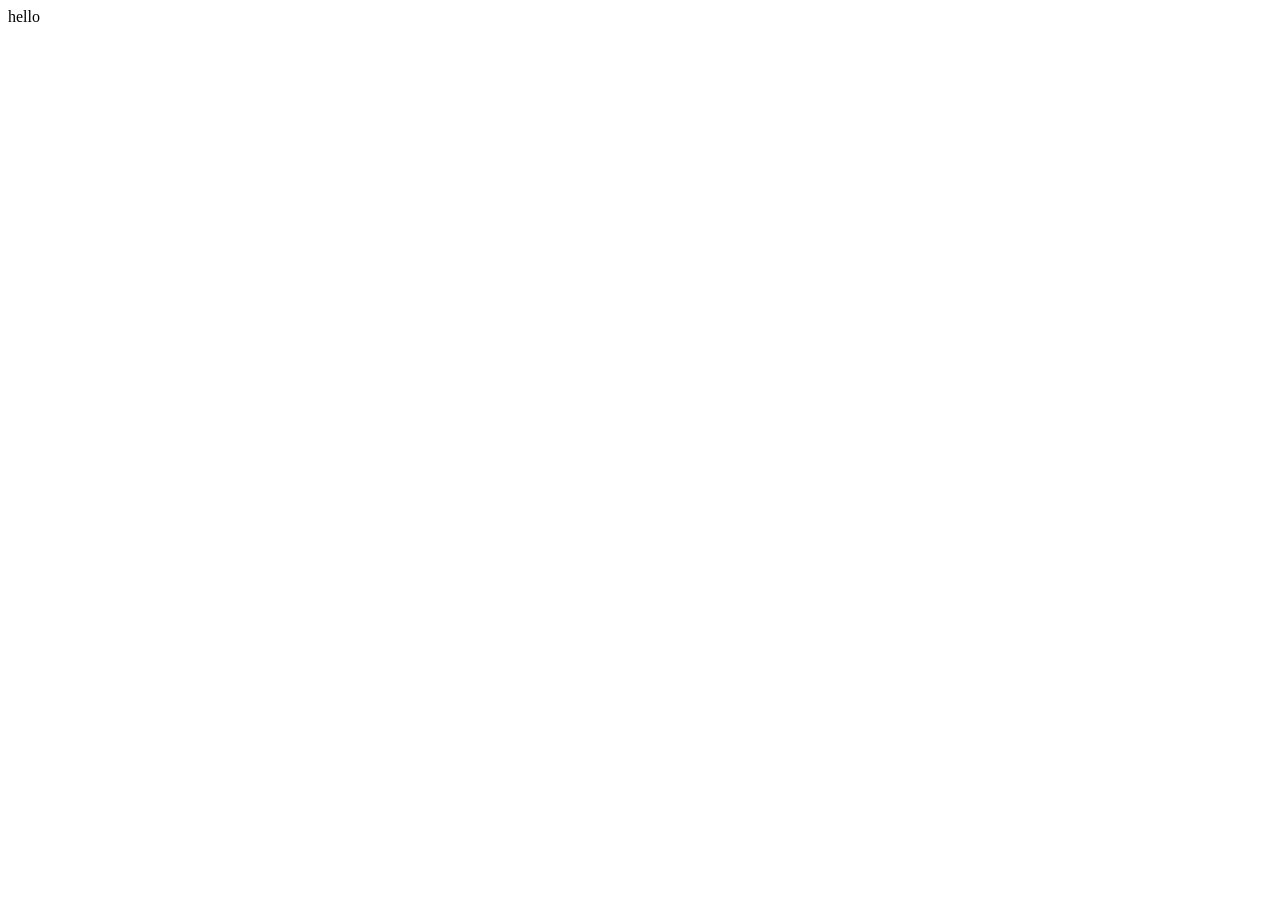
==== src/main/resources/templates/hello.html @ 37c162dd "猫薄荷娱乐项目立项" ====
<html xmlns:th="http://www.thymeleaf.org">
<!DOCTYPE html>
<html lang="en">
<head>
    <meta charset="UTF-8">
    <title>thymeleafTest</title>
</head>
<body>
<p th:text="${name}">hello</p>
</body>
</html>
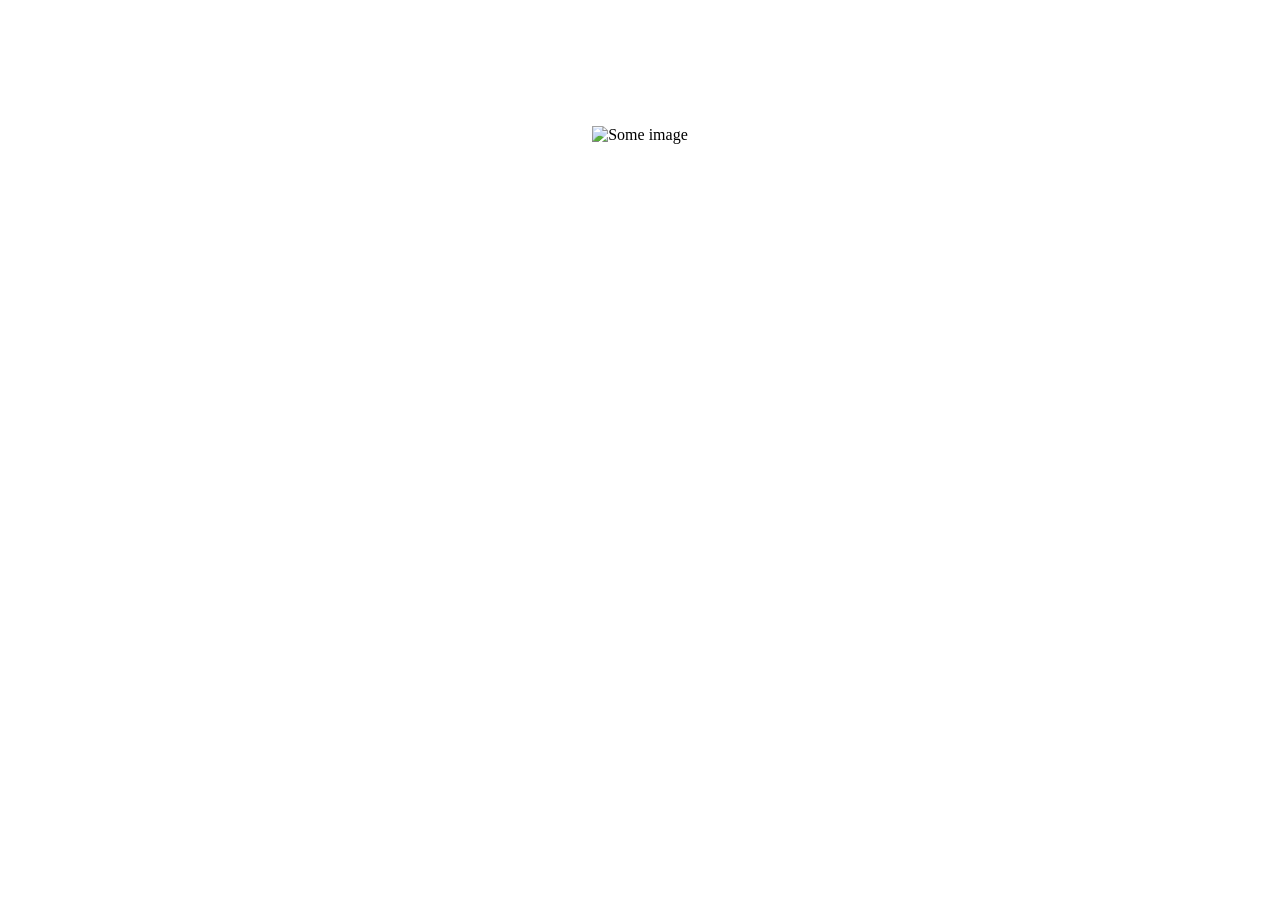
==== commit 42025fb4: "一些无关紧要的" ====
--- a/src/main/resources/templates/hello.html
+++ b/src/main/resources/templates/hello.html
@@ -1,11 +1,36 @@
-<html xmlns:th="http://www.thymeleaf.org">
 <!DOCTYPE html>
 <html lang="en">
+<head>
+    <meta charset="UTF-8">
+    <title>MainPage</title>
+    <script src="js/jquery.min.js"></script>
+    <link href="https://fonts.googleapis.com/css?family=Roboto+Mono:300,500,700" rel="stylesheet">
+    <link rel="stylesheet" type="text/css" href="css/normalize.css" />
+    <link rel="stylesheet" type="text/css" href="css/demo.css" />
+    <link href="css/bootstrap.min.css" rel="stylesheet">
+    <script src="js/bootstrap.min.js"></script>
+    <script src="https://cdn.staticfile.org/vue/2.4.2/vue.min.js"></script>
+    <script src="js/layer/layer.js"></script>
+    <script src="https://cdn.staticfile.org/axios/0.18.0/axios.min.js"></script>
+    <link href="css/buttons.css" rel="stylesheet">
+    <link href="css/mainPage.css" rel="stylesheet">
+    <script src="https://unpkg.com/imagesloaded@4/imagesloaded.pkgd.min.js"></script>
+    <!-- or -->
+    <script src="https://unpkg.com/imagesloaded@4/imagesloaded.pkgd.js"></script>
+</head>
 <head>
     <meta charset="UTF-8">
     <title>thymeleafTest</title>
 </head>
 <body>
-<p th:text="${name}">hello</p>
+<div id="container" style="text-align: center;margin-top: 10%">
+    <img src="img/cat/1.jpg" alt="Some image" style="width: 269px;height: 337px;">
+</div>
 </body>
+<script >
+    // element
+    imagesLoaded( document.querySelector('#container'), function( instance ) {
+        console.log('all images are loaded');
+    });
+</script>
 </html>
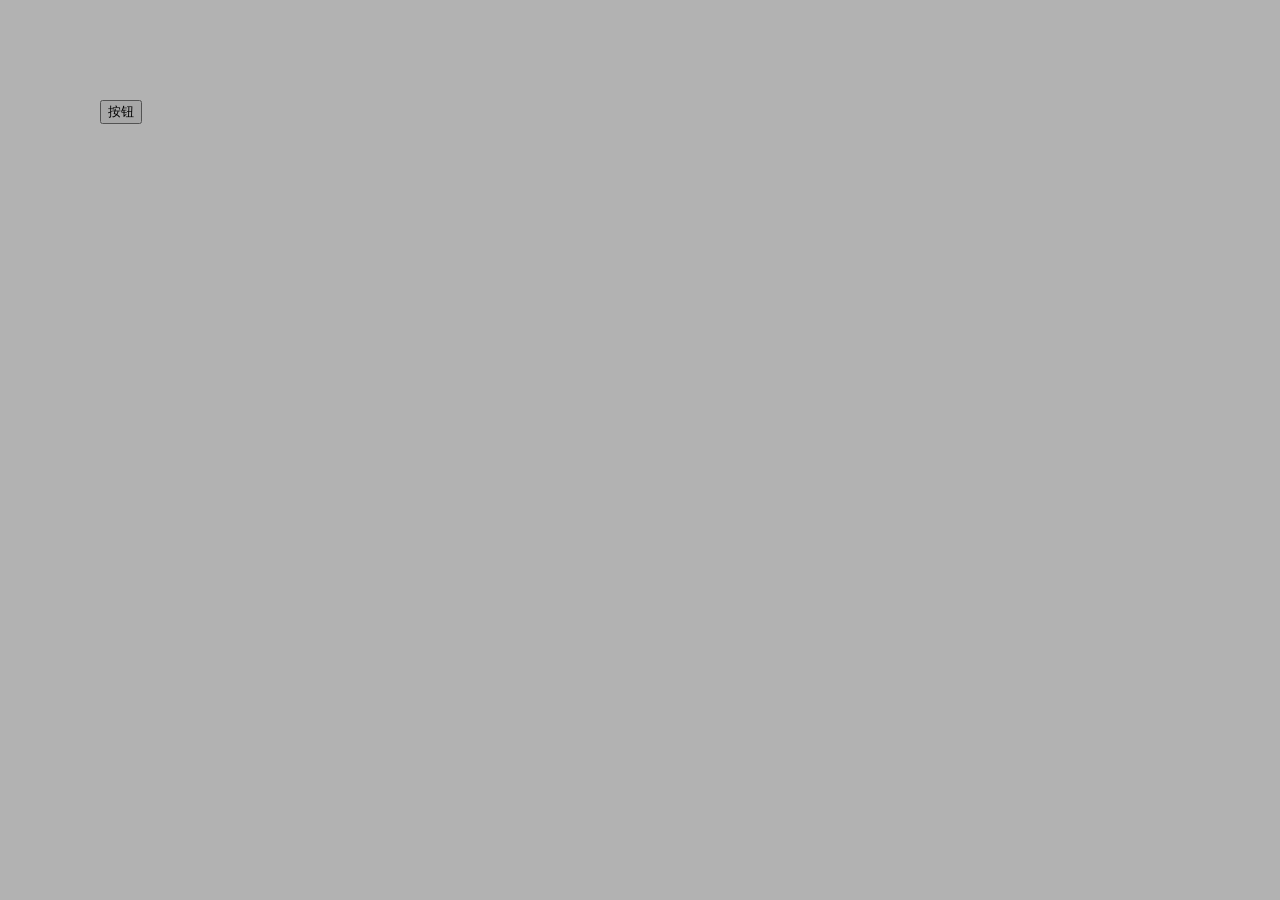
==== commit c647bc87: "完成下拉刷新" ====
--- a/src/main/resources/templates/hello.html
+++ b/src/main/resources/templates/hello.html
@@ -1,36 +1,47 @@
+
 <!DOCTYPE html>
 <html lang="en">
+
 <head>
     <meta charset="UTF-8">
-    <title>MainPage</title>
-    <script src="js/jquery.min.js"></script>
-    <link href="https://fonts.googleapis.com/css?family=Roboto+Mono:300,500,700" rel="stylesheet">
-    <link rel="stylesheet" type="text/css" href="css/normalize.css" />
-    <link rel="stylesheet" type="text/css" href="css/demo.css" />
-    <link href="css/bootstrap.min.css" rel="stylesheet">
-    <script src="js/bootstrap.min.js"></script>
-    <script src="https://cdn.staticfile.org/vue/2.4.2/vue.min.js"></script>
-    <script src="js/layer/layer.js"></script>
-    <script src="https://cdn.staticfile.org/axios/0.18.0/axios.min.js"></script>
-    <link href="css/buttons.css" rel="stylesheet">
-    <link href="css/mainPage.css" rel="stylesheet">
-    <script src="https://unpkg.com/imagesloaded@4/imagesloaded.pkgd.min.js"></script>
-    <!-- or -->
-    <script src="https://unpkg.com/imagesloaded@4/imagesloaded.pkgd.js"></script>
+    <title>如何使上层div遮住的按钮依然可以点击</title>
+    <style type="text/css">
+        body{margin: 0;padding: 0;}
+        .m-btn{margin: 100px;cursor: pointer;}
+        .m-test{position: absolute; pointer-events:none;top:0;left: 0; width: 100%;height: 100%;background-color: rgba(0,0,0,0.3);}
+    </style>
 </head>
-<head>
-    <meta charset="UTF-8">
-    <title>thymeleafTest</title>
-</head>
+
 <body>
-<div id="container" style="text-align: center;margin-top: 10%">
-    <img src="img/cat/1.jpg" alt="Some image" style="width: 269px;height: 337px;">
-</div>
+<input type="button" class="m-btn" id="m-btn" value="按钮">
+<div class="m-test" id="m-test"></div>
+<script src="https://cdn.bootcss.com/jquery/3.3.1/jquery.min.js"></script>
+<script src="https://cdn.bootcss.com/jquery-cookie/1.4.1/jquery.cookie.js"></script>
+<script type="text/javascript">
+    $(function() {
+        var myAction = {};
+
+        var dom = {
+            btn: $('#m-btn'),
+            test: $('#m-test')
+        }
+
+        $.extend(myAction, {
+            initEvent: function() {
+                dom.btn.on('click', function () {
+                    console.log('点击了按钮');
+                }),
+                    dom.test.on('click', function () {
+                        console.log('点击了蒙层');
+                    })
+            }
+        });
+
+        var init = function() {
+            myAction.initEvent();
+        }();
+    })
+</script>
 </body>
-<script >
-    // element
-    imagesLoaded( document.querySelector('#container'), function( instance ) {
-        console.log('all images are loaded');
-    });
-</script>
+
 </html>
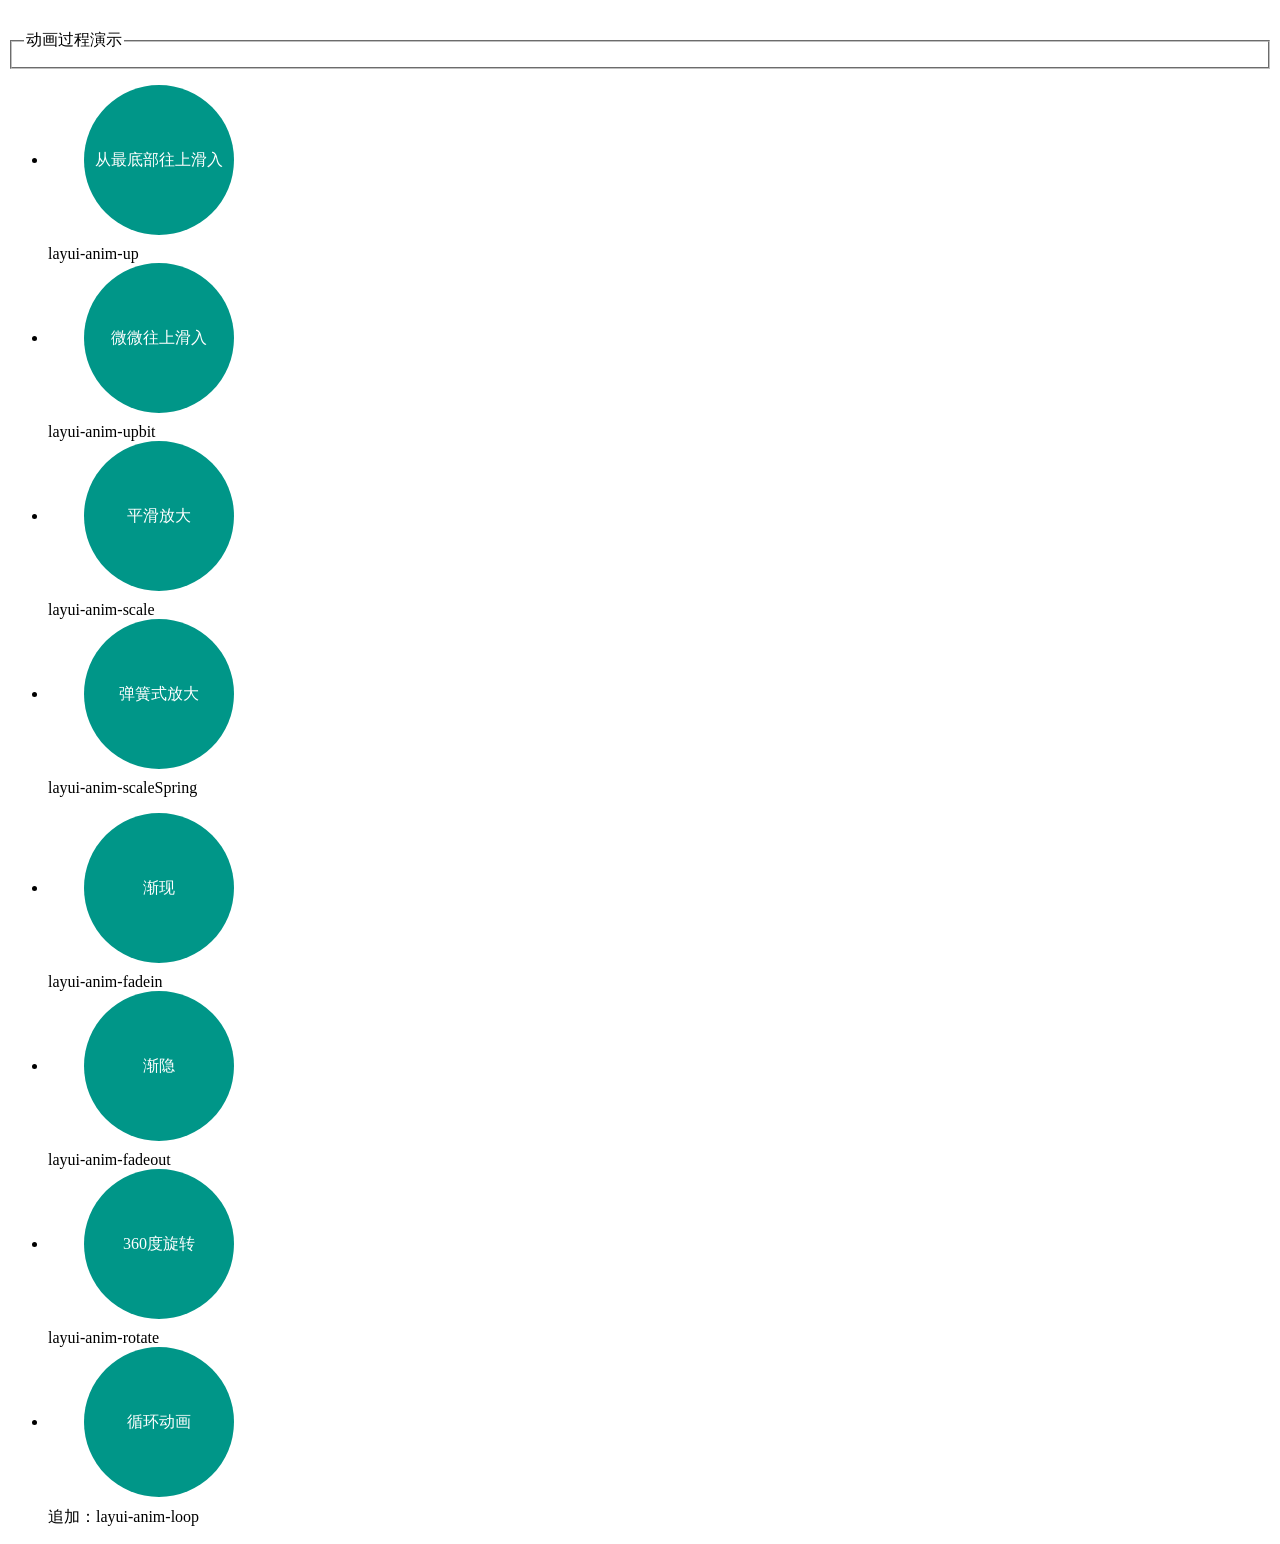
==== commit 6010fd69: "头像悬停个人信息界面" ====
--- a/src/main/resources/templates/hello.html
+++ b/src/main/resources/templates/hello.html
@@ -1,47 +1,65 @@
+<!DOCTYPE html>
+<html>
+<head>
+    <meta charset="utf-8">
+    <title>layui</title>
+    <meta name="renderer" content="webkit">
+    <meta http-equiv="X-UA-Compatible" content="IE=edge,chrome=1">
+    <meta name="viewport" content="width=device-width, initial-scale=1, maximum-scale=1">
+    <link rel="stylesheet" href="layui/css/layui.css"  media="all">
+    <!-- 注意：如果你直接复制所有代码到本地，上述css路径需要改成你本地的 -->
+</head>
+<style>
+    .site-doc-icon li{width: 222px;}
+    .site-doc-icon li .layui-anim{width: 150px; height: 150px; line-height: 150px; margin: 0 auto 10px; text-align: center; background-color: #009688; cursor: pointer; color: #fff; border-radius: 50%;}
+</style>
+<body>
+<fieldset class="layui-elem-field layui-field-title" style="margin-top: 30px;">
+    <legend>动画过程演示</legend>
+</fieldset>
 
-<!DOCTYPE html>
-<html lang="en">
+<ul class="site-doc-icon site-doc-anim">
+    <li>
+        <div class="layui-anim" data-anim="layui-anim-up">从最底部往上滑入</div>
+        <div class="code">layui-anim-up</div>
+    </li>
+    <li>
+        <div class="layui-anim layui-anim-upbit" data-anim="layui-anim-upbit">微微往上滑入</div>
+        <div class="code">layui-anim-upbit</div>
+    </li>
+    <li>
+        <div class="layui-anim" data-anim="layui-anim-scale">平滑放大</div>
+        <div class="code">layui-anim-scale</div>
+    </li>
+    <li>
+        <div class="layui-anim" data-anim="layui-anim-scaleSpring">弹簧式放大</div>
+        <div class="code">layui-anim-scaleSpring</div>
+    </li>
+</ul>
+<ul class="site-doc-icon site-doc-anim">
+    <li>
+        <div class="layui-anim" data-anim="layui-anim-fadein">渐现</div>
+        <div class="code">layui-anim-fadein</div>
+    </li>
+    <li>
+        <div class="layui-anim" data-anim="layui-anim-fadeout">渐隐</div>
+        <div class="code">layui-anim-fadeout</div>
+    </li>
+    <li>
+        <div class="layui-anim" data-anim="layui-anim-rotate">360度旋转</div>
+        <div class="code">layui-anim-rotate</div>
+    </li>
+    <li>
+        <div class="layui-anim" data-anim="layui-anim-rotate layui-anim-loop">循环动画</div>
+        <div class="code">追加：layui-anim-loop</div>
+    </li>
+</ul>
 
-<head>
-    <meta charset="UTF-8">
-    <title>如何使上层div遮住的按钮依然可以点击</title>
-    <style type="text/css">
-        body{margin: 0;padding: 0;}
-        .m-btn{margin: 100px;cursor: pointer;}
-        .m-test{position: absolute; pointer-events:none;top:0;left: 0; width: 100%;height: 100%;background-color: rgba(0,0,0,0.3);}
-    </style>
-</head>
 
-<body>
-<input type="button" class="m-btn" id="m-btn" value="按钮">
-<div class="m-test" id="m-test"></div>
-<script src="https://cdn.bootcss.com/jquery/3.3.1/jquery.min.js"></script>
-<script src="https://cdn.bootcss.com/jquery-cookie/1.4.1/jquery.cookie.js"></script>
-<script type="text/javascript">
-    $(function() {
-        var myAction = {};
+<script src="layui/layui.js" charset="utf-8"></script>
+<!-- 注意：如果你直接复制所有代码到本地，上述js路径需要改成你本地的 -->
+<script>
+</script>
 
-        var dom = {
-            btn: $('#m-btn'),
-            test: $('#m-test')
-        }
-
-        $.extend(myAction, {
-            initEvent: function() {
-                dom.btn.on('click', function () {
-                    console.log('点击了按钮');
-                }),
-                    dom.test.on('click', function () {
-                        console.log('点击了蒙层');
-                    })
-            }
-        });
-
-        var init = function() {
-            myAction.initEvent();
-        }();
-    })
-</script>
 </body>
-
 </html>
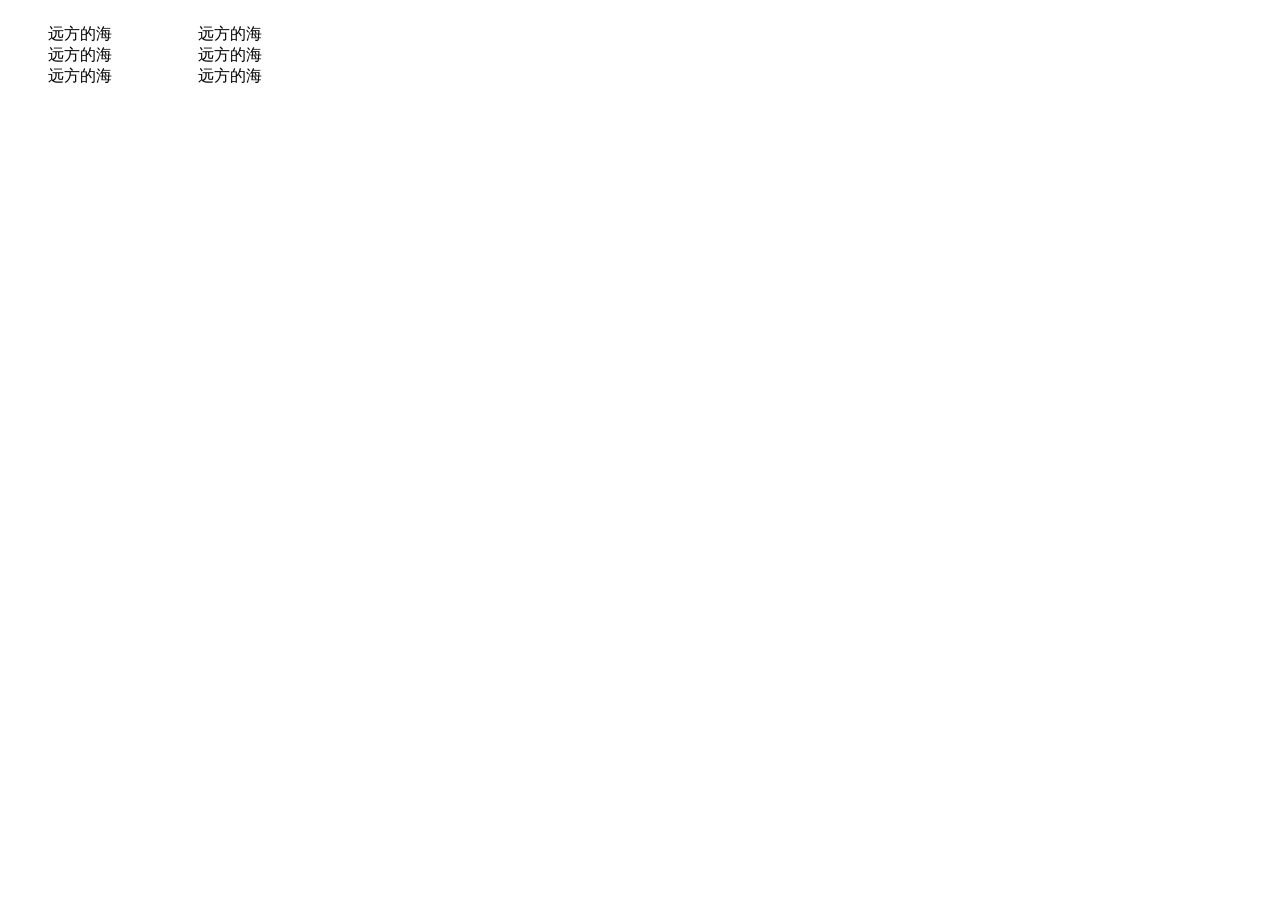
==== commit dd2abe5a: "个人信息页继续优化" ====
--- a/src/main/resources/templates/hello.html
+++ b/src/main/resources/templates/hello.html
@@ -9,53 +9,23 @@
     <link rel="stylesheet" href="layui/css/layui.css"  media="all">
     <!-- 注意：如果你直接复制所有代码到本地，上述css路径需要改成你本地的 -->
 </head>
-<style>
-    .site-doc-icon li{width: 222px;}
-    .site-doc-icon li .layui-anim{width: 150px; height: 150px; line-height: 150px; margin: 0 auto 10px; text-align: center; background-color: #009688; cursor: pointer; color: #fff; border-radius: 50%;}
+<body>
+
+<style type="text/css">
+    .mylist{ width:320px; float:left;}
+    .mylist ul{ width:300px;}
+    .mylist li{ width:150px; float:left; display:block;}
 </style>
-<body>
-<fieldset class="layui-elem-field layui-field-title" style="margin-top: 30px;">
-    <legend>动画过程演示</legend>
-</fieldset>
-
-<ul class="site-doc-icon site-doc-anim">
-    <li>
-        <div class="layui-anim" data-anim="layui-anim-up">从最底部往上滑入</div>
-        <div class="code">layui-anim-up</div>
-    </li>
-    <li>
-        <div class="layui-anim layui-anim-upbit" data-anim="layui-anim-upbit">微微往上滑入</div>
-        <div class="code">layui-anim-upbit</div>
-    </li>
-    <li>
-        <div class="layui-anim" data-anim="layui-anim-scale">平滑放大</div>
-        <div class="code">layui-anim-scale</div>
-    </li>
-    <li>
-        <div class="layui-anim" data-anim="layui-anim-scaleSpring">弹簧式放大</div>
-        <div class="code">layui-anim-scaleSpring</div>
-    </li>
-</ul>
-<ul class="site-doc-icon site-doc-anim">
-    <li>
-        <div class="layui-anim" data-anim="layui-anim-fadein">渐现</div>
-        <div class="code">layui-anim-fadein</div>
-    </li>
-    <li>
-        <div class="layui-anim" data-anim="layui-anim-fadeout">渐隐</div>
-        <div class="code">layui-anim-fadeout</div>
-    </li>
-    <li>
-        <div class="layui-anim" data-anim="layui-anim-rotate">360度旋转</div>
-        <div class="code">layui-anim-rotate</div>
-    </li>
-    <li>
-        <div class="layui-anim" data-anim="layui-anim-rotate layui-anim-loop">循环动画</div>
-        <div class="code">追加：layui-anim-loop</div>
-    </li>
-</ul>
-
-
+<div class="mylist">
+    <ul>
+        <li>远方的海</li>
+        <li>远方的海</li>
+        <li>远方的海</li>
+        <li>远方的海</li>
+        <li>远方的海</li>
+        <li>远方的海</li>
+    </ul>
+</div>
 <script src="layui/layui.js" charset="utf-8"></script>
 <!-- 注意：如果你直接复制所有代码到本地，上述js路径需要改成你本地的 -->
 <script>
